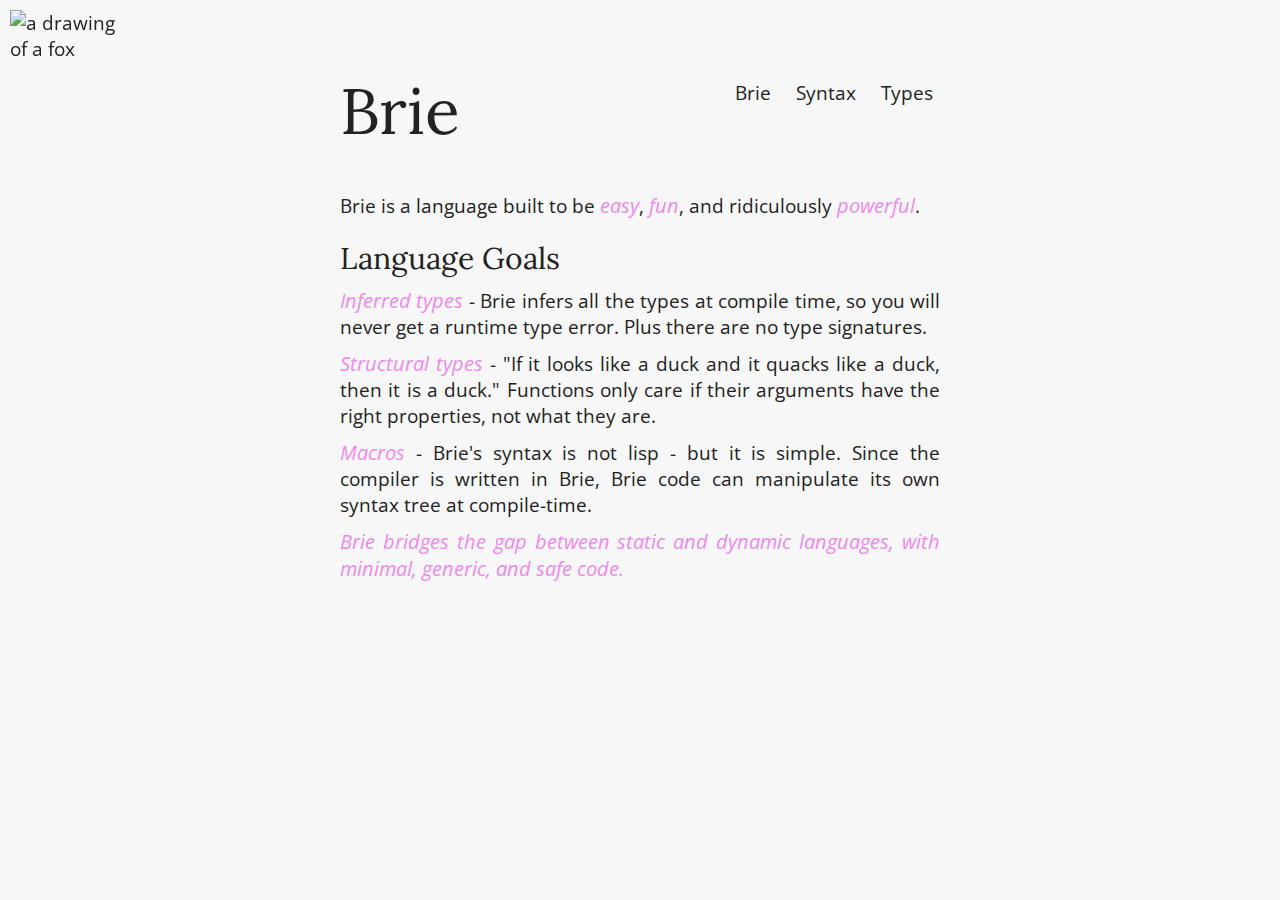
==== design/brie.html @ b1f5e907 "New site" ====
<!DOCTYPE html PUBLIC "-//W3C//DTD XHTML 1.0 Transitional//EN" "http://www.w3.org/TR/xhtml1/DTD/xhtml1-transitional.dtd">
<html xmlns="http://www.w3.org/1999/xhtml">
<head>
  <meta http-equiv="Content-Type" content="text/html; charset=utf-8" />
  <meta http-equiv="Content-Style-Type" content="text/css" />
  <meta name="generator" content="pandoc" />
  <title></title>
  <style type="text/css">code{white-space: pre;}</style>
  <link rel="stylesheet" href="style.css" type="text/css" />
  
  
  <ul id='nav'>
    <li><a href='./brie.html'>Brie</a></li>
    <li><a href='./syntax.html'>Syntax</a></li>
    <li><a href='./types.html'>Types</a></li>
  </ul>
  
  
  <a href='#' style='cursor:default'/><img src="./fox.gif" alt="a drawing of a fox" id='fox' /></a>
</head>
<body>
<h1 id="brie">Brie</h1>
<p>Brie is a language built to be <em>easy</em>, <em>fun</em>, and ridiculously <em>powerful</em>.</p>
<h2 id="language-goals">Language Goals</h2>
<p><em>Inferred types</em> - Brie infers all the types at compile time, so you will never get a runtime type error. Plus there are no type signatures.</p>
<p><em>Structural types</em> - &quot;If it looks like a duck and it quacks like a duck, then it is a duck.&quot; Functions only care if their arguments have the right properties, not what they are.</p>
<p><em>Macros</em> - Brie's syntax is not lisp - but it is simple. Since the compiler is written in Brie, Brie code can manipulate its own syntax tree at compile-time.</p>
<p><em>Brie bridges the gap between static and dynamic languages, with minimal, generic, and safe code.</em></p>
</body>
</html>
---- design/style.css ----
@import url('https://fonts.googleapis.com/css?family=Lora|Open+Sans');

* {
  padding: 0;
  margin: 0;
  
}

body { 
  overflow-y:scroll;
  background: #f7f7f7;
  font-family: 'Open Sans', sans-serif;
  margin:auto;
  padding: 0px 30px;
  margin-top:50px;
  margin-bottom:40px;
  max-width:600px;
  font-size: 19px;
  padding-bottom:40px;
  position: relative;
  color: #222;
}

h1, h2, h3, h4, h5, h6 {
  font-size: 26px;
  font-weight: normal;
  font-family: 'Lora', Times, serif;
  padding-top:20px;
}

img#fox {
  /* display:none; */
  width:110px;
  position: fixed;
  left: 10px;;
  top:10px;
}

a {
  color: #222;
}

a:hover {
  color: #e8e;
}


h1 {
  font-size: 64px;
  padding-bottom: 30px;
}

h1 em {
  font-size: 26px;
}

h2 {
  font-size:30px;
  /* font-weight: bold; */
  /* text-decoration: underline; */
}

p {
  padding-top:10px;
  text-align: justify;
}

em {
  color: #e8e;
  font-size: 20px;
}

#nav {
  text-align: right;
  float: right;
  padding-right: 30px;
  padding-top:30px;
}

#nav li {
  display: inline;
}

#nav li a {
  text-decoration: none;
  color: #222;
  padding-right: 10px;
  padding-left: 10px;
  position:relative;
  right: -15%;
}

#nav li a:hover {
  color: #e8e;
}

code {
  background-color: #eee;
  border-radius: 2px;
  padding: 4px 10px;
  color: #e8e;
  font-size: 16px;
}


pre code {
  display: block;
  white-space: pre-wrap;
  /* background: none; */
  /* border-radius: none; */
  /* padding: none none; */
  background-color: #f5f5f5;
  border-radius: 4px;
  padding-top:15px;
}
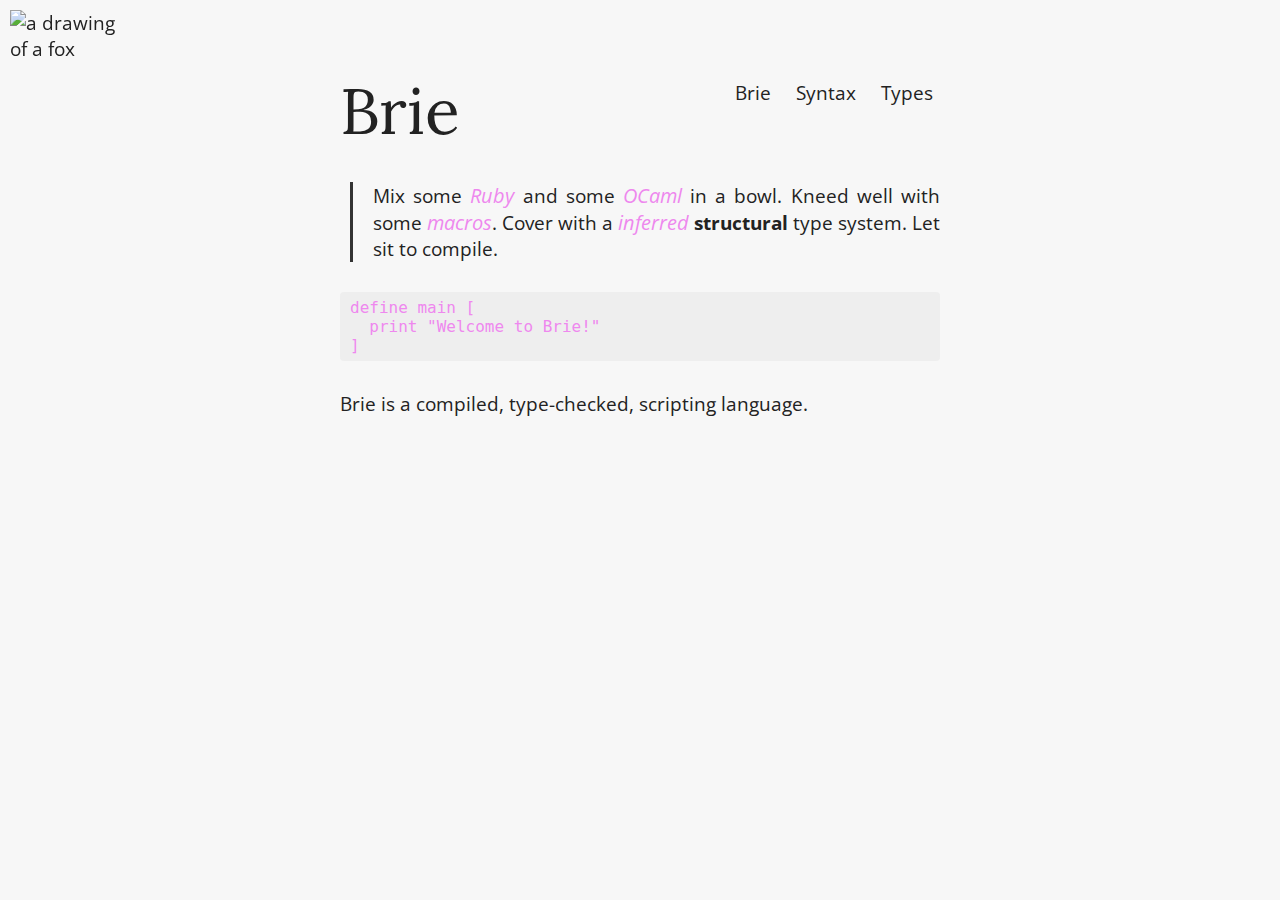
==== commit 7e4383d6: "Require files for type checker ; basic refactoring" ====
--- a/design/brie.html
+++ b/design/brie.html
@@ -20,11 +20,12 @@
 </head>
 <body>
 <h1 id="brie">Brie</h1>
-<p>Brie is a language built to be <em>easy</em>, <em>fun</em>, and ridiculously <em>powerful</em>.</p>
-<h2 id="language-goals">Language Goals</h2>
-<p><em>Inferred types</em> - Brie infers all the types at compile time, so you will never get a runtime type error. Plus there are no type signatures.</p>
-<p><em>Structural types</em> - &quot;If it looks like a duck and it quacks like a duck, then it is a duck.&quot; Functions only care if their arguments have the right properties, not what they are.</p>
-<p><em>Macros</em> - Brie's syntax is not lisp - but it is simple. Since the compiler is written in Brie, Brie code can manipulate its own syntax tree at compile-time.</p>
-<p><em>Brie bridges the gap between static and dynamic languages, with minimal, generic, and safe code.</em></p>
+<blockquote>
+<p>Mix some <em>Ruby</em> and some <em>OCaml</em> in a bowl. Kneed well with some <em>macros</em>. Cover with a <em>inferred</em> <strong>structural</strong> type system. Let sit to compile.</p>
+</blockquote>
+<pre><code>define main [
+  print &quot;Welcome to Brie!&quot;
+]</code></pre>
+<p>Brie is a compiled, type-checked, scripting language.</p>
 </body>
 </html>
--- a/design/style.css
+++ b/design/style.css
@@ -48,7 +48,6 @@
 
 h1 {
   font-size: 64px;
-  padding-bottom: 30px;
 }
 
 h1 em {
@@ -62,7 +61,7 @@
 }
 
 p {
-  padding-top:10px;
+  margin-top:30px;
   text-align: justify;
 }
 
@@ -103,6 +102,13 @@
   font-size: 16px;
 }
 
+blockquote {
+  border-left: 3px solid #333;
+  padding-left: 20px;
+  margin-left:10px;
+  /* specifically for the front page... */
+}
+
 
 pre code {
   display: block;
@@ -110,7 +116,9 @@
   /* background: none; */
   /* border-radius: none; */
   /* padding: none none; */
-  background-color: #f5f5f5;
+  background-color: #eee;
   border-radius: 4px;
-  padding-top:15px;
+  padding-top:   6px;
+  padding-bottom:6px;
+  margin-top:30px;
 }
